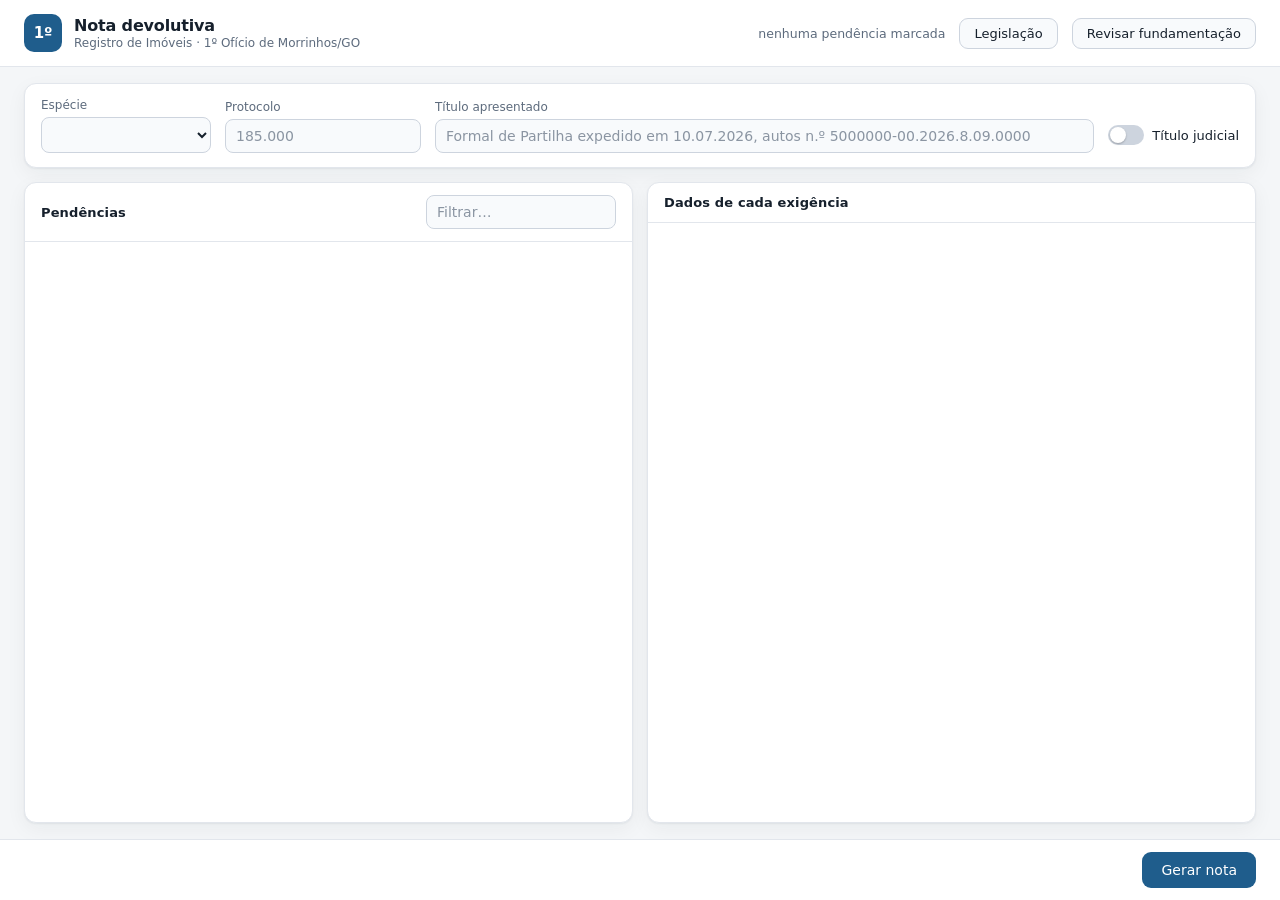
==== public/index.html @ 66e19e41 "Roda também como função no Vercel, sem duplicar código O mesmo servidor atende as duas situações. Em" ====
<!doctype html>
<html lang="pt-BR">
<head>
<meta charset="utf-8">
<meta name="viewport" content="width=device-width, initial-scale=1">
<title>Nota devolutiva — 1º Ofício de Morrinhos</title>
<link rel="stylesheet" href="estilo.css">
</head>
<body>

<header class="topo">
  <div class="marca">
    <div class="selo">1º</div>
    <div>
      <h1>Nota devolutiva</h1>
      <p>Registro de Imóveis · 1º Ofício de Morrinhos/GO</p>
    </div>
  </div>
  <div class="acoes-topo">
    <span class="contagem" id="contagem">nenhuma pendência marcada</span>
    <a class="secundario botao-link" href="legislacao.html">Legislação</a>
    <a class="secundario botao-link" href="revisar.html">Revisar fundamentação</a>
  </div>
</header>

<main>
  <section class="cartao dados">
    <div class="campo">
      <label for="especie">Espécie</label>
      <select id="especie"></select>
    </div>
    <div class="campo">
      <label for="protocolo">Protocolo</label>
      <input id="protocolo" placeholder="185.000" autocomplete="off">
    </div>
    <div class="campo cresce">
      <label for="titulo">Título apresentado</label>
      <input id="titulo" autocomplete="off"
             placeholder="Formal de Partilha expedido em 10.07.2026, autos n.º 5000000-00.2026.8.09.0000">
    </div>
    <label class="chave" for="judicial">
      <input type="checkbox" id="judicial">
      <span class="trilho"><span class="botao"></span></span>
      <span>Título judicial</span>
    </label>
  </section>

  <div class="colunas">
    <section class="cartao coluna">
      <div class="cabeca">
        <h2>Pendências</h2>
        <input id="filtro" class="busca" placeholder="Filtrar…" autocomplete="off">
      </div>
      <div id="lista" class="lista"></div>
    </section>

    <section class="cartao coluna">
      <div class="cabeca"><h2>Dados de cada exigência</h2></div>
      <div id="campos" class="campos"></div>
    </section>
  </div>
</main>

<footer class="rodape">
  <div id="aviso" class="aviso"></div>
  <button id="gerar" class="primario">Gerar nota</button>
</footer>

<div id="modal" class="modal" hidden>
  <div class="caixa">
    <h3 id="modal-titulo"></h3>
    <div id="modal-corpo"></div>
    <div class="acoes">
      <button id="modal-pasta" class="secundario" hidden>Abrir pasta</button>
      <button id="modal-fechar" class="primario">Fechar</button>
    </div>
  </div>
</div>

<script src="app.js"></script>
</body>
</html>
---- public/estilo.css ----
/* Aparência da ferramenta. Paleta sóbria, uma cor de destaque só, e nenhuma
   dependência externa: fonte do próprio sistema, nada de CDN. */

:root {
  --fundo:        #f4f6f8;
  --superficie:   #ffffff;
  --superficie-2: #f8fafc;
  --borda:        #e2e6ec;
  --borda-forte:  #cdd4de;
  --texto:        #16202c;
  --texto-fraco:  #5d6b7d;
  --destaque:     #1f5d8c;
  --destaque-sup: #e8f1f8;
  --alerta:       #8a5a00;
  --alerta-sup:   #fdf3e0;
  --sombra:       0 1px 2px rgba(16, 32, 48, .06), 0 6px 20px rgba(16, 32, 48, .05);
  --raio:         12px;
}

@media (prefers-color-scheme: dark) {
  :root {
    --fundo:        #12171d;
    --superficie:   #1a2029;
    --superficie-2: #202834;
    --borda:        #2b3542;
    --borda-forte:  #3b4757;
    --texto:        #e6ecf3;
    --texto-fraco:  #9aa8b8;
    --destaque:     #6aa9d8;
    --destaque-sup: #1c2b38;
    --alerta:       #e0b465;
    --alerta-sup:   #2c2617;
    --sombra:       0 1px 2px rgba(0, 0, 0, .3), 0 6px 20px rgba(0, 0, 0, .25);
  }
}

* { box-sizing: border-box; }

body {
  margin: 0;
  font-family: "Segoe UI Variable Text", "Segoe UI", system-ui, -apple-system, sans-serif;
  font-size: 14px;
  color: var(--texto);
  background: var(--fundo);
  display: flex;
  flex-direction: column;
  height: 100vh;
}

/* ---------------------------------------------------------------- cabeçalho */

.topo {
  display: flex; align-items: center; justify-content: space-between;
  gap: 16px; padding: 14px 24px;
  background: var(--superficie);
  border-bottom: 1px solid var(--borda);
}
.marca { display: flex; align-items: center; gap: 12px; }
.selo {
  width: 38px; height: 38px; border-radius: 10px;
  display: grid; place-items: center;
  background: var(--destaque); color: #fff;
  font-weight: 600; font-size: 15px; letter-spacing: -.02em;
}
.topo h1 { margin: 0; font-size: 16px; font-weight: 600; letter-spacing: -.01em; }
.topo p  { margin: 1px 0 0; font-size: 12px; color: var(--texto-fraco); }
.contagem { font-size: 12.5px; color: var(--texto-fraco); }

/* -------------------------------------------------------------------- corpo */

main {
  flex: 1; min-height: 0;
  padding: 16px 24px;
  display: flex; flex-direction: column; gap: 14px;
}

.cartao {
  background: var(--superficie);
  border: 1px solid var(--borda);
  border-radius: var(--raio);
  box-shadow: var(--sombra);
}

.dados {
  padding: 14px 16px;
  display: flex; gap: 14px; align-items: flex-end; flex-wrap: wrap;
}
.campo { display: flex; flex-direction: column; gap: 5px; }
.campo.cresce { flex: 1; min-width: 260px; }
label { font-size: 12px; font-weight: 500; color: var(--texto-fraco); }

input[type=text], input:not([type]), select {
  font: inherit; color: var(--texto);
  background: var(--superficie-2);
  border: 1px solid var(--borda-forte);
  border-radius: 8px; padding: 8px 10px;
  transition: border-color .12s, box-shadow .12s;
}
input:focus, select:focus {
  outline: none; border-color: var(--destaque);
  box-shadow: 0 0 0 3px var(--destaque-sup);
}
input::placeholder { color: var(--texto-fraco); opacity: .7; }
select { min-width: 170px; }

/* interruptor */
.chave { display: flex; align-items: center; gap: 8px; cursor: pointer;
         font-size: 13px; color: var(--texto); padding-bottom: 8px; }
.chave input { position: absolute; opacity: 0; width: 0; height: 0; }
.trilho { width: 36px; height: 20px; border-radius: 999px;
          background: var(--borda-forte); position: relative; transition: background .15s; }
.botao  { position: absolute; top: 2px; left: 2px; width: 16px; height: 16px;
          border-radius: 50%; background: #fff; transition: transform .15s;
          box-shadow: 0 1px 2px rgba(0,0,0,.25); }
.chave input:checked + .trilho { background: var(--destaque); }
.chave input:checked + .trilho .botao { transform: translateX(16px); }
.chave input:focus-visible + .trilho { box-shadow: 0 0 0 3px var(--destaque-sup); }

/* duas colunas */
.colunas { flex: 1; min-height: 0; display: grid; grid-template-columns: 1fr 1fr; gap: 14px; }
@media (max-width: 900px) { .colunas { grid-template-columns: 1fr; } }

.coluna { display: flex; flex-direction: column; min-height: 0; overflow: hidden; }
.cabeca {
  display: flex; align-items: center; justify-content: space-between; gap: 12px;
  padding: 12px 16px; border-bottom: 1px solid var(--borda);
}
.cabeca h2 { margin: 0; font-size: 13px; font-weight: 600; letter-spacing: .01em; }
.busca { width: 190px; padding: 6px 10px; font-size: 13px; }

.lista, .campos { overflow-y: auto; padding: 8px; flex: 1; }

/* ------------------------------------------------------------- item da lista */

.item {
  display: flex; align-items: flex-start; gap: 10px;
  padding: 9px 10px; border-radius: 9px; cursor: pointer;
  border: 1px solid transparent;
}
.item:hover { background: var(--superficie-2); }
.item.marcado { background: var(--destaque-sup); border-color: var(--destaque); }
.item input { margin: 2px 0 0; accent-color: var(--destaque); width: 16px; height: 16px; }
.item .nome { font-size: 13.5px; line-height: 1.35; }
.item .meta { font-size: 11.5px; color: var(--texto-fraco); margin-top: 2px;
              display: flex; gap: 8px; align-items: center; flex-wrap: wrap; }
.pilula {
  font-size: 10.5px; padding: 1px 7px; border-radius: 999px;
  background: var(--alerta-sup); color: var(--alerta); border: 1px solid currentColor;
}
.vazio { padding: 22px 14px; color: var(--texto-fraco); font-size: 13px; text-align: center; }

/* ------------------------------------------------------------------- campos */

.grupo { border: 1px solid var(--borda); border-radius: 10px; margin: 6px; overflow: hidden; }
.grupo > h3 {
  margin: 0; padding: 9px 12px; font-size: 12.5px; font-weight: 600;
  background: var(--superficie-2); border-bottom: 1px solid var(--borda);
}
.grupo .linha { display: flex; align-items: center; gap: 10px; padding: 8px 12px; }
.grupo .linha label { width: 190px; flex: none; }
.grupo .linha input { flex: 1; }
.grupo .nada { padding: 10px 12px; font-size: 12.5px; color: var(--texto-fraco); }
.grupo .exemplo { font-size: 11.5px; color: var(--texto-fraco); width: 150px; flex: none; }

/* ------------------------------------------------------------------- rodapé */

.rodape {
  display: flex; align-items: center; justify-content: space-between; gap: 16px;
  padding: 12px 24px;
  background: var(--superficie); border-top: 1px solid var(--borda);
}
.aviso { font-size: 12.5px; color: var(--alerta); }

button { font: inherit; border-radius: 9px; cursor: pointer; border: 1px solid transparent;
         padding: 9px 18px; font-weight: 500; transition: filter .12s, background .12s; }
.primario   { background: var(--destaque); color: #fff; }
.primario:hover { filter: brightness(1.08); }
.secundario { background: var(--superficie-2); color: var(--texto); border-color: var(--borda-forte); }
.secundario:hover { background: var(--borda); }
button:disabled { opacity: .5; cursor: default; filter: none; }

/* -------------------------------------------------------------------- modal */

.modal { position: fixed; inset: 0; background: rgba(10, 18, 28, .45);
         display: grid; place-items: center; padding: 20px; }
.modal[hidden] { display: none; }
.caixa { background: var(--superficie); border: 1px solid var(--borda);
         border-radius: 14px; box-shadow: var(--sombra); padding: 20px 22px;
         max-width: 560px; width: 100%; }
.caixa h3 { margin: 0 0 10px; font-size: 15px; }
.caixa p  { margin: 6px 0; font-size: 13.5px; line-height: 1.5; }
.caixa .caminho { font-family: Consolas, "Cascadia Mono", monospace; font-size: 12.5px;
                  background: var(--superficie-2); border: 1px solid var(--borda);
                  border-radius: 8px; padding: 8px 10px; word-break: break-all; }
.caixa ul { margin: 6px 0 0 18px; padding: 0; font-size: 13px; line-height: 1.6; }
.acoes { display: flex; justify-content: flex-end; gap: 8px; margin-top: 18px; }

/* ------------------------------------------------------------- tela de revisão */

.acoes-topo { display: flex; align-items: center; gap: 14px; }
.botao-link {
  text-decoration: none; font-size: 13px; padding: 7px 14px; border-radius: 9px;
  border: 1px solid var(--borda-forte); background: var(--superficie-2);
  color: var(--texto);
}
.botao-link:hover { background: var(--borda); }

.revisao { overflow-y: auto; }
.explica {
  margin: 0 0 14px; padding: 12px 16px; font-size: 13px; line-height: 1.6;
  color: var(--texto-fraco); background: var(--superficie);
  border: 1px solid var(--borda); border-left: 3px solid var(--destaque);
  border-radius: var(--raio);
}
.revisao-item { margin-bottom: 14px; }
.revisao-item.validada { border-color: var(--destaque); }
.revisao-item.validada .cabeca { background: var(--destaque-sup); }
.revisao-item .cabeca h2 { font-size: 14px; }
.revisao-corpo { padding: 14px 16px; }
.texto-exigencia {
  margin: 0 0 12px; font-size: 13.5px; line-height: 1.65; text-align: justify;
}
.norma {
  margin: 12px 0 5px; font-size: 12px; font-weight: 600; color: var(--texto-fraco);
  text-transform: uppercase; letter-spacing: .03em;
}
.artigo {
  font-size: 12.5px; line-height: 1.55; color: var(--texto-fraco);
  padding: 7px 12px; margin-bottom: 5px;
  background: var(--superficie-2); border-radius: 8px;
  border-left: 2px solid var(--borda-forte);
}
.artigo strong { color: var(--texto); }
.sem-lei {
  font-size: 12.5px; color: var(--alerta); background: var(--alerta-sup);
  border: 1px solid currentColor; border-radius: 8px; padding: 9px 12px;
}

.opcional { color: var(--texto-fraco); font-weight: 400; font-style: italic; }

/* --------------------------------------------------------- tela de legislação */

.norma-item { cursor: pointer; }
.pilula.usada { background: var(--destaque-sup); color: var(--destaque); }

.ficha {
  display: grid; gap: 6px; margin: 6px 6px 14px;
  padding: 12px 14px; font-size: 13px;
  background: var(--superficie-2); border: 1px solid var(--borda); border-radius: 10px;
}
.ficha div { display: flex; gap: 10px; }
.ficha span {
  width: 150px; flex: none; color: var(--texto-fraco);
  font-size: 12px; text-transform: uppercase; letter-spacing: .03em;
}
.uso {
  font-size: 13px; line-height: 1.5; padding: 6px 12px; margin: 0 6px 4px;
  border-left: 2px solid var(--borda-forte); background: var(--superficie-2);
  border-radius: 0 8px 8px 0;
}
.uso strong { color: var(--destaque); }
.dica {
  margin: 14px 6px 6px; padding: 10px 12px; font-size: 12.5px; line-height: 1.5;
  color: var(--texto-fraco); border: 1px dashed var(--borda-forte); border-radius: 8px;
}

.pilula.impossivel { background: transparent; color: var(--texto-fraco); }
.artigo.precedente { border-left-color: var(--destaque); }
.artigo .fonte { margin-top: 6px; font-size: 11.5px; font-style: italic; opacity: .8; }
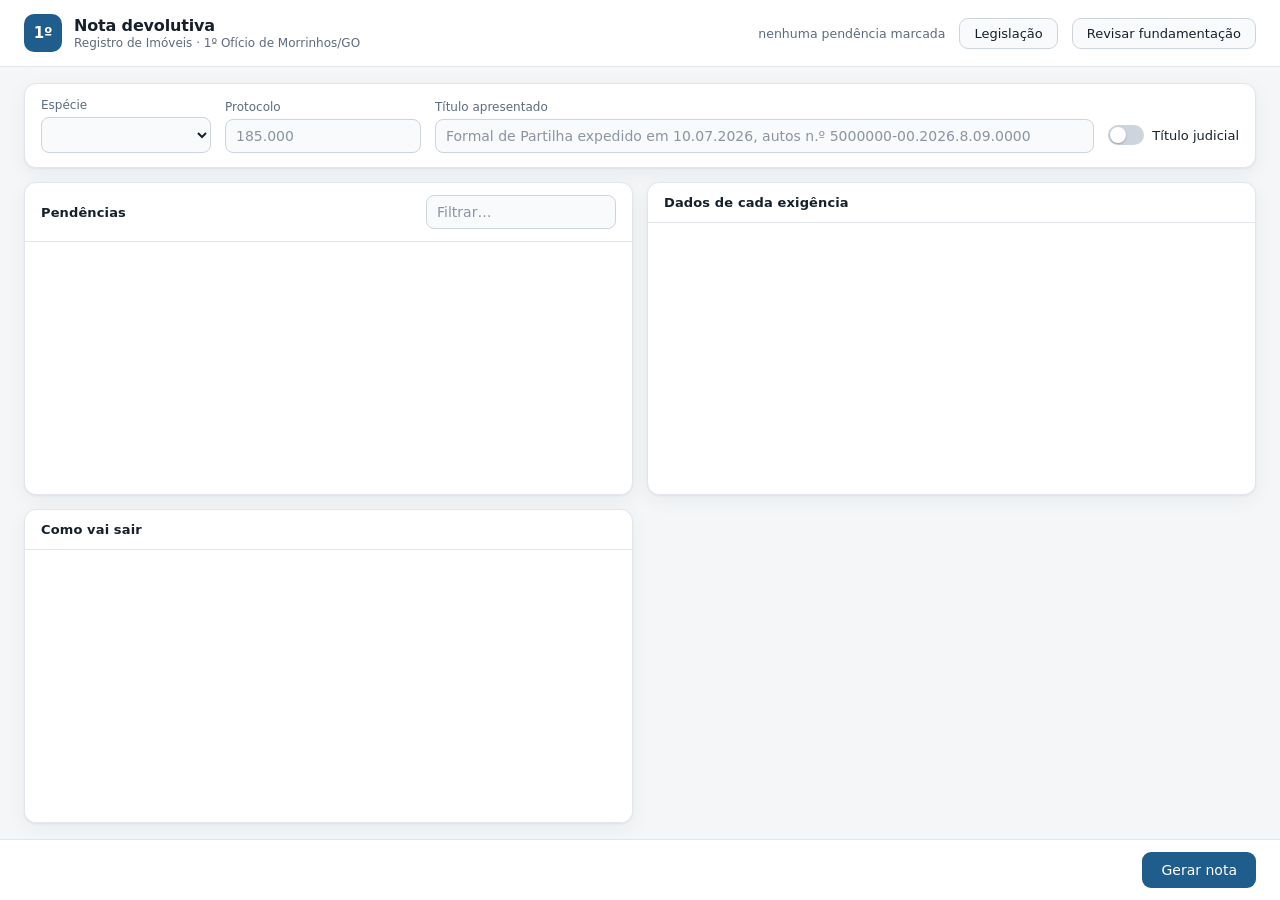
==== commit df375905: "Prévia da nota, refeita conforme as pendências são marcadas Terceira coluna mostra o texto como ele " ====
--- a/public/index.html
+++ b/public/index.html
@@ -58,6 +58,14 @@
       <div class="cabeca"><h2>Dados de cada exigência</h2></div>
       <div id="campos" class="campos"></div>
     </section>
+
+    <section class="cartao coluna">
+      <div class="cabeca">
+        <h2>Como vai sair</h2>
+        <span id="previa-aviso" class="previa-aviso"></span>
+      </div>
+      <div id="previa" class="previa"></div>
+    </section>
   </div>
 </main>
 
--- a/public/estilo.css
+++ b/public/estilo.css
@@ -267,3 +267,40 @@
 .pilula.impossivel { background: transparent; color: var(--texto-fraco); }
 .artigo.precedente { border-left-color: var(--destaque); }
 .artigo .fonte { margin-top: 6px; font-size: 11.5px; font-style: italic; opacity: .8; }
+
+/* ------------------------------------------------------------------ prévia */
+
+/* Três colunas em tela larga; em telas menores a prévia vai para baixo, e
+   depois tudo empilha. */
+.colunas { grid-template-columns: 1fr 1fr 1.15fr; }
+@media (max-width: 1280px) { .colunas { grid-template-columns: 1fr 1fr; } }
+@media (max-width:  900px) { .colunas { grid-template-columns: 1fr; } }
+
+.previa {
+  overflow-y: auto; flex: 1; padding: 18px 20px;
+  font-family: Arial, Helvetica, sans-serif;
+  background: var(--superficie);
+}
+.previa-aviso { font-size: 11.5px; color: var(--alerta); }
+
+/* mesmas camadas do documento: corpo, exigência e lei */
+.previa .p-corpo {
+  font-size: 12px; line-height: 1.5; text-align: justify; text-indent: 1.25em;
+}
+.previa .p-exigencia {
+  font-size: 12px; line-height: 1.5; text-align: justify;
+  padding-left: 1.6em; text-indent: -1.6em; margin-top: 7px;
+}
+.previa .p-exigencia .numero { font-weight: 600; }
+.previa .p-fund_norma, .previa .p-fund_artigo {
+  font-size: 10.5px; line-height: 1.35; text-align: justify;
+  margin-left: 2.6em; color: var(--texto-fraco);
+}
+.previa .p-fund_norma { font-weight: 600; color: var(--texto); }
+.previa .p-vazio { height: 8px; }
+
+/* campo ainda não preenchido, no lugar onde vai faltar */
+.previa .falta {
+  background: var(--alerta-sup); color: var(--alerta);
+  border-radius: 4px; padding: 0 3px; font-style: italic;
+}
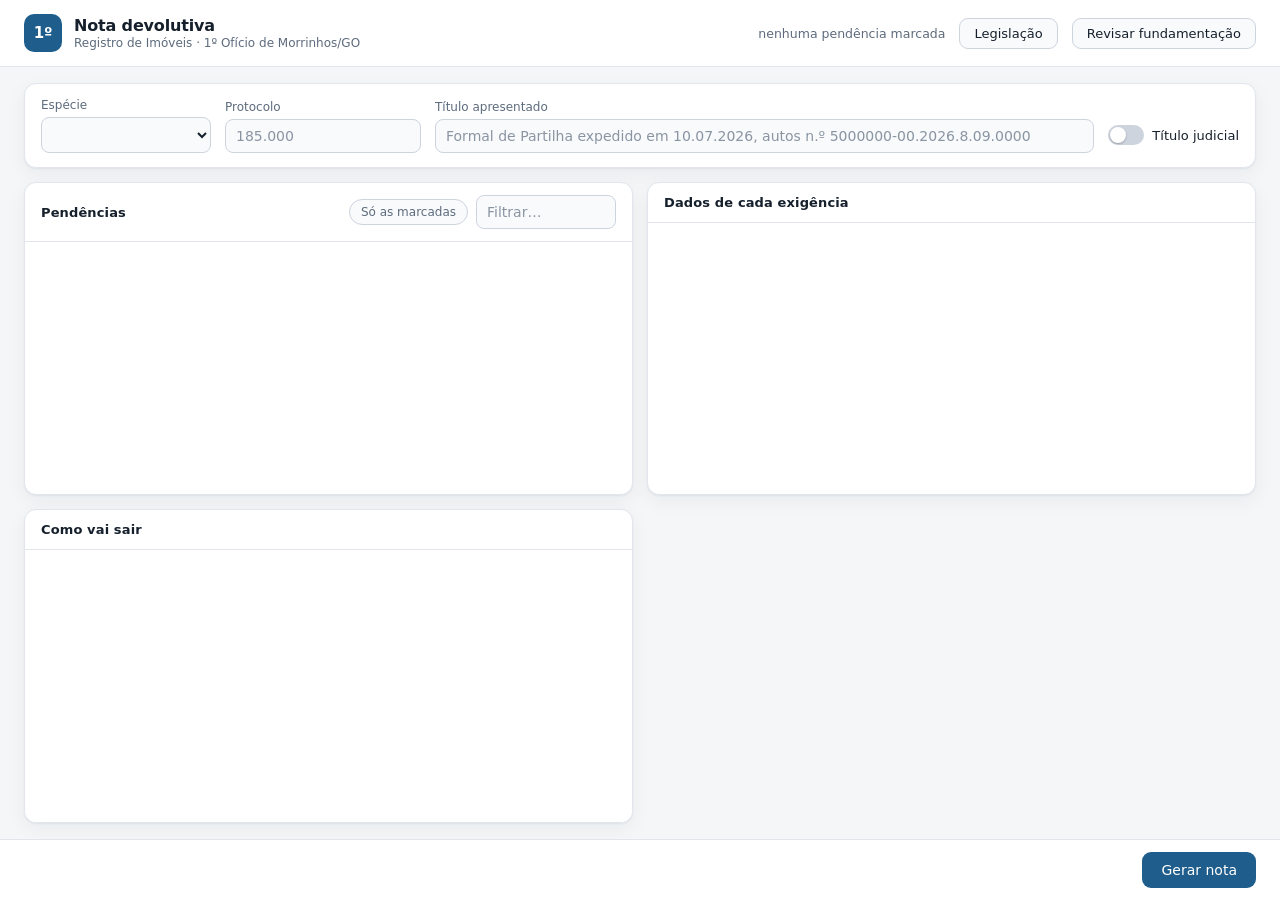
==== commit eab556b1: "Filtro para ver apenas as pendências já marcadas Com muitas marcadas, achar uma para desmarcar exigi" ====
--- a/public/index.html
+++ b/public/index.html
@@ -49,7 +49,11 @@
     <section class="cartao coluna">
       <div class="cabeca">
         <h2>Pendências</h2>
-        <input id="filtro" class="busca" placeholder="Filtrar…" autocomplete="off">
+        <div class="cabeca-acoes">
+          <button id="so-marcadas" class="alternador" type="button" aria-pressed="false"
+                  title="Mostrar apenas o que já está marcado">Só as marcadas</button>
+          <input id="filtro" class="busca" placeholder="Filtrar…" autocomplete="off">
+        </div>
       </div>
       <div id="lista" class="lista"></div>
     </section>
--- a/public/estilo.css
+++ b/public/estilo.css
@@ -158,7 +158,8 @@
 }
 .grupo .linha { display: flex; align-items: center; gap: 10px; padding: 8px 12px; }
 .grupo .linha label { width: 190px; flex: none; }
-.grupo .linha input { flex: 1; }
+.grupo .linha input,
+.grupo .linha select { flex: 1; min-width: 0; }
 .grupo .nada { padding: 10px 12px; font-size: 12.5px; color: var(--texto-fraco); }
 .grupo .exemplo { font-size: 11.5px; color: var(--texto-fraco); width: 150px; flex: none; }
 
@@ -304,3 +305,16 @@
   background: var(--alerta-sup); color: var(--alerta);
   border-radius: 4px; padding: 0 3px; font-style: italic;
 }
+
+/* alternador "só as marcadas", ao lado da busca */
+.cabeca-acoes { display: flex; align-items: center; gap: 8px; }
+.alternador {
+  font: inherit; font-size: 12px; padding: 5px 11px; border-radius: 999px;
+  border: 1px solid var(--borda-forte); background: var(--superficie-2);
+  color: var(--texto-fraco); cursor: pointer; white-space: nowrap;
+}
+.alternador:hover { background: var(--borda); }
+.alternador.ligado {
+  background: var(--destaque); border-color: var(--destaque); color: #fff;
+}
+@media (max-width: 1280px) { .busca { width: 140px; } }
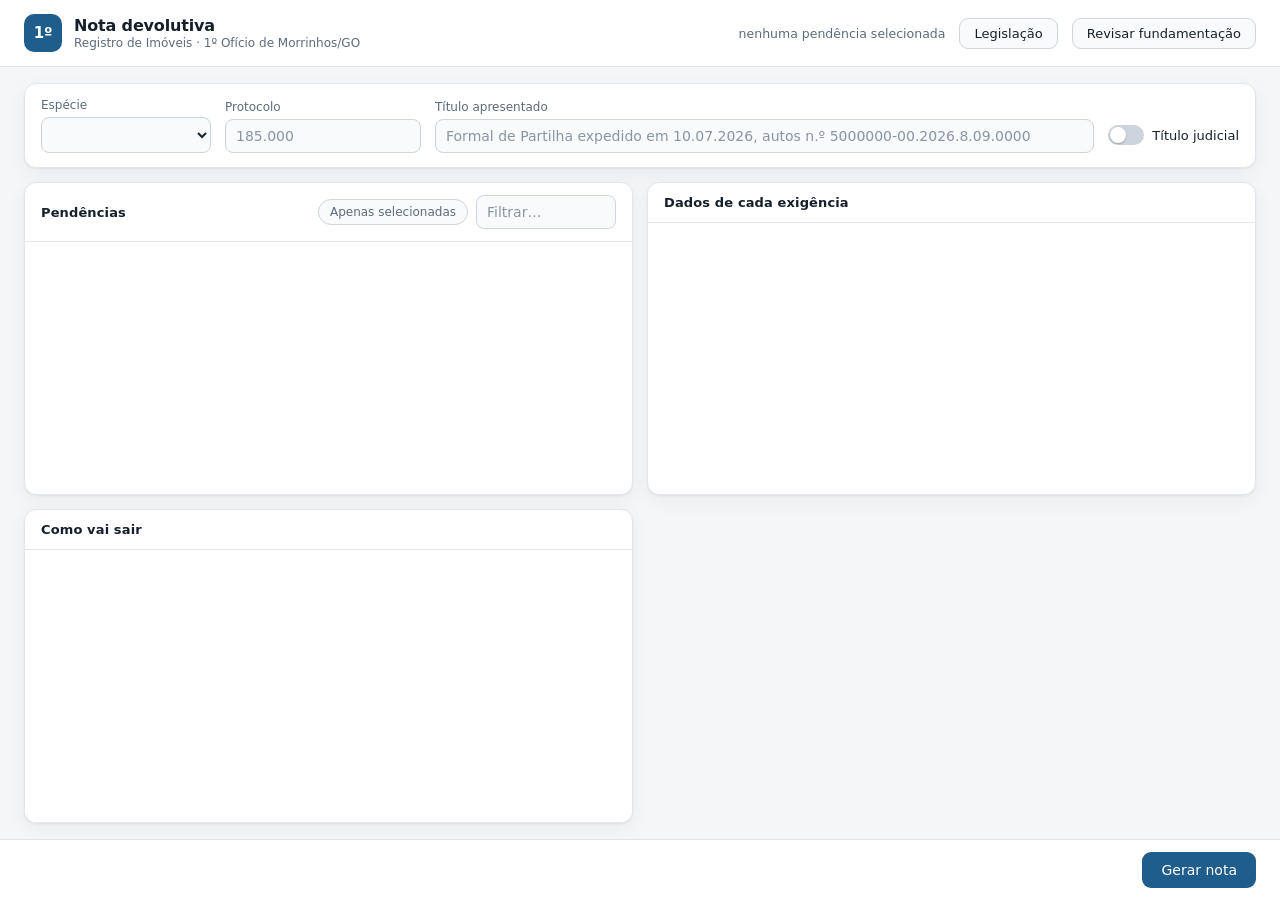
==== commit 3f618c05: "Vocabulário da tela: selecionar, não marcar O alternador passa a se chamar "Apenas selecionadas", e " ====
--- a/public/index.html
+++ b/public/index.html
@@ -17,7 +17,7 @@
     </div>
   </div>
   <div class="acoes-topo">
-    <span class="contagem" id="contagem">nenhuma pendência marcada</span>
+    <span class="contagem" id="contagem">nenhuma pendência selecionada</span>
     <a class="secundario botao-link" href="legislacao.html">Legislação</a>
     <a class="secundario botao-link" href="revisar.html">Revisar fundamentação</a>
   </div>
@@ -50,8 +50,8 @@
       <div class="cabeca">
         <h2>Pendências</h2>
         <div class="cabeca-acoes">
-          <button id="so-marcadas" class="alternador" type="button" aria-pressed="false"
-                  title="Mostrar apenas o que já está marcado">Só as marcadas</button>
+          <button id="apenas-selecionadas" class="alternador" type="button" aria-pressed="false"
+                  title="Mostrar apenas as pendências já selecionadas">Apenas selecionadas</button>
           <input id="filtro" class="busca" placeholder="Filtrar…" autocomplete="off">
         </div>
       </div>
